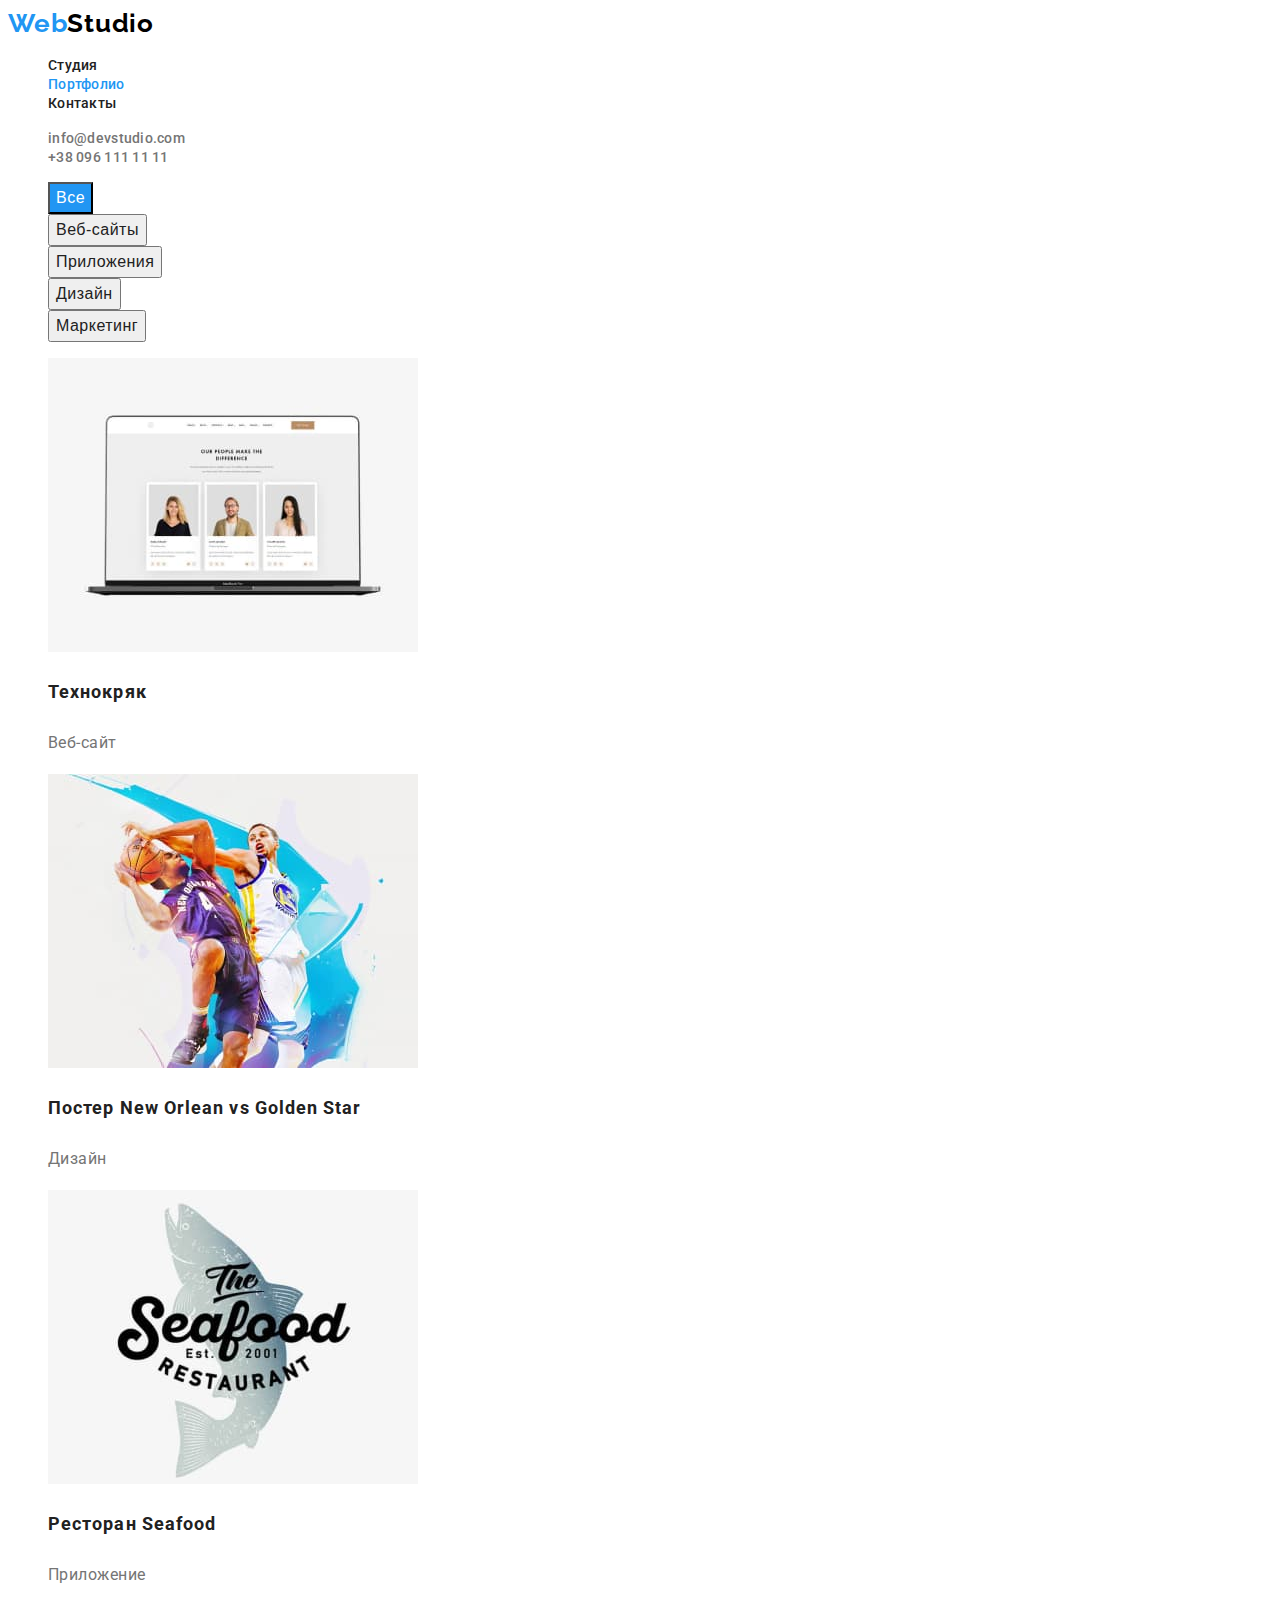
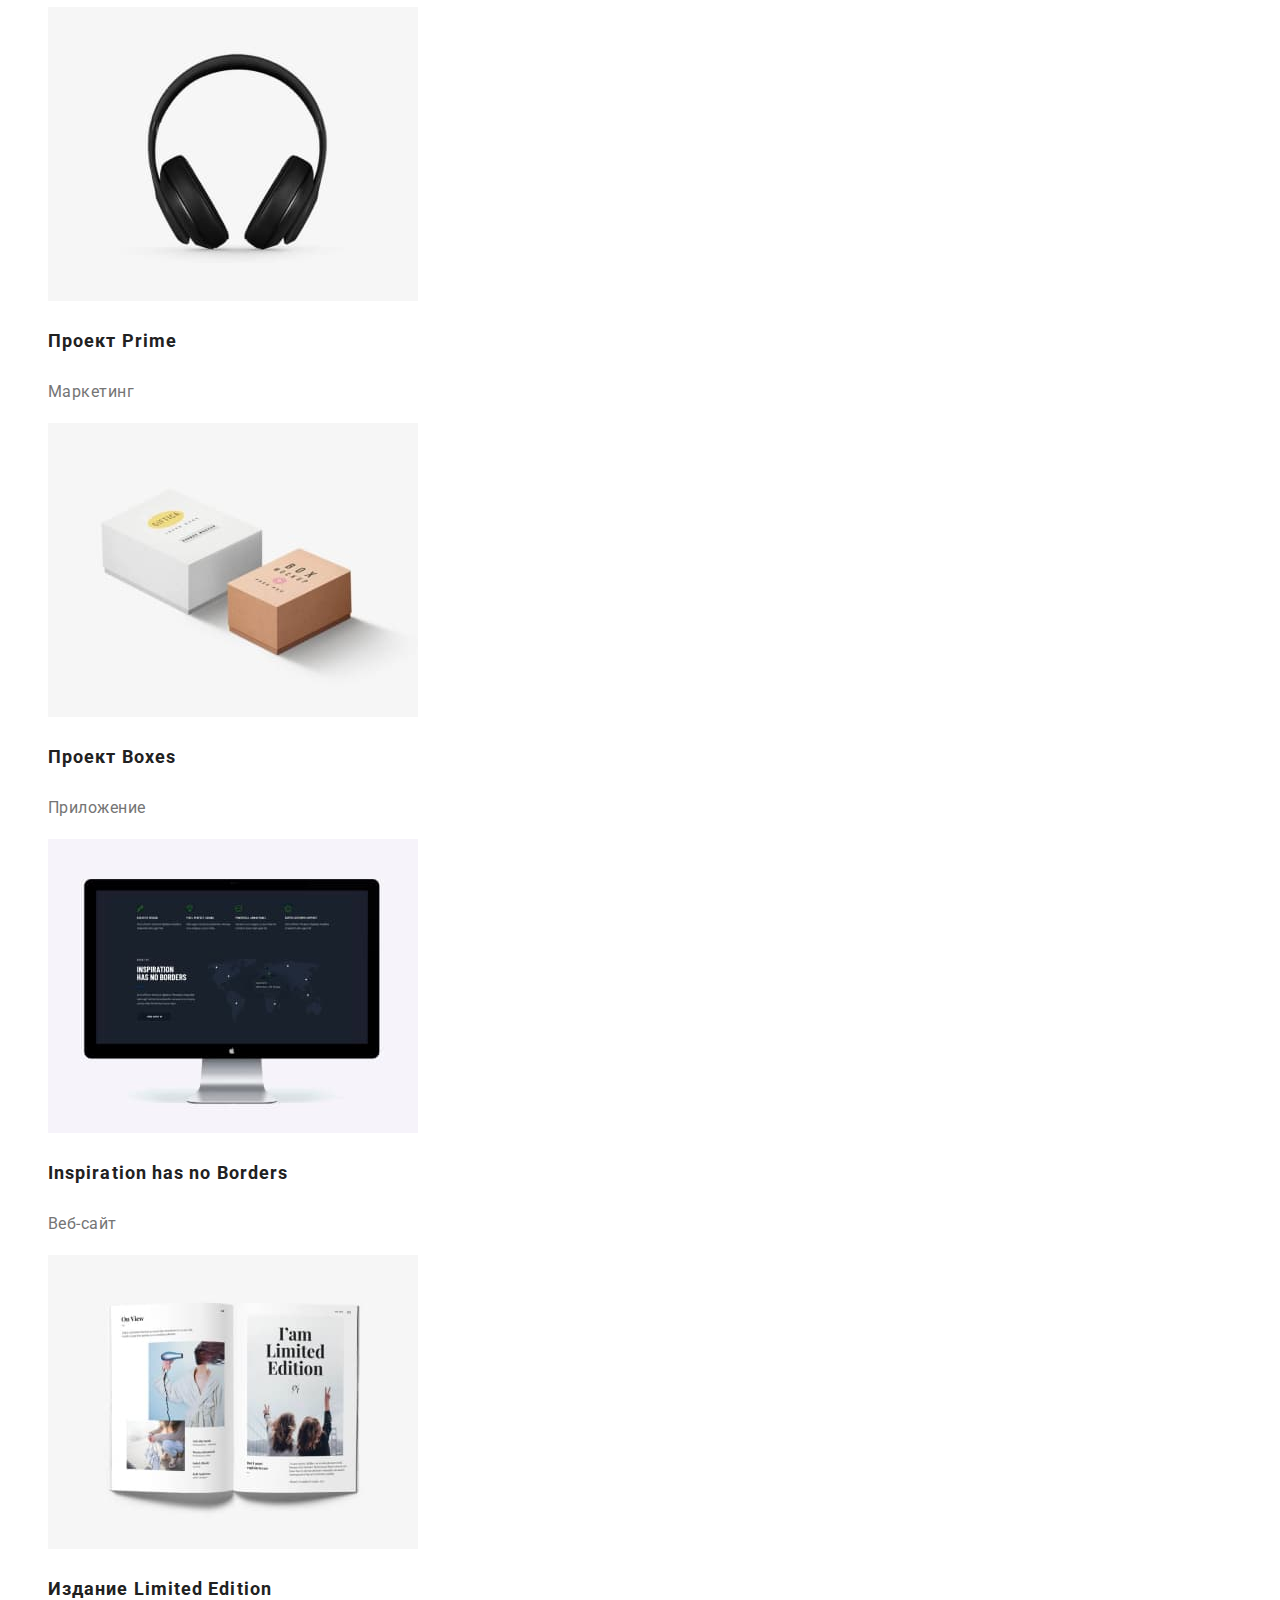
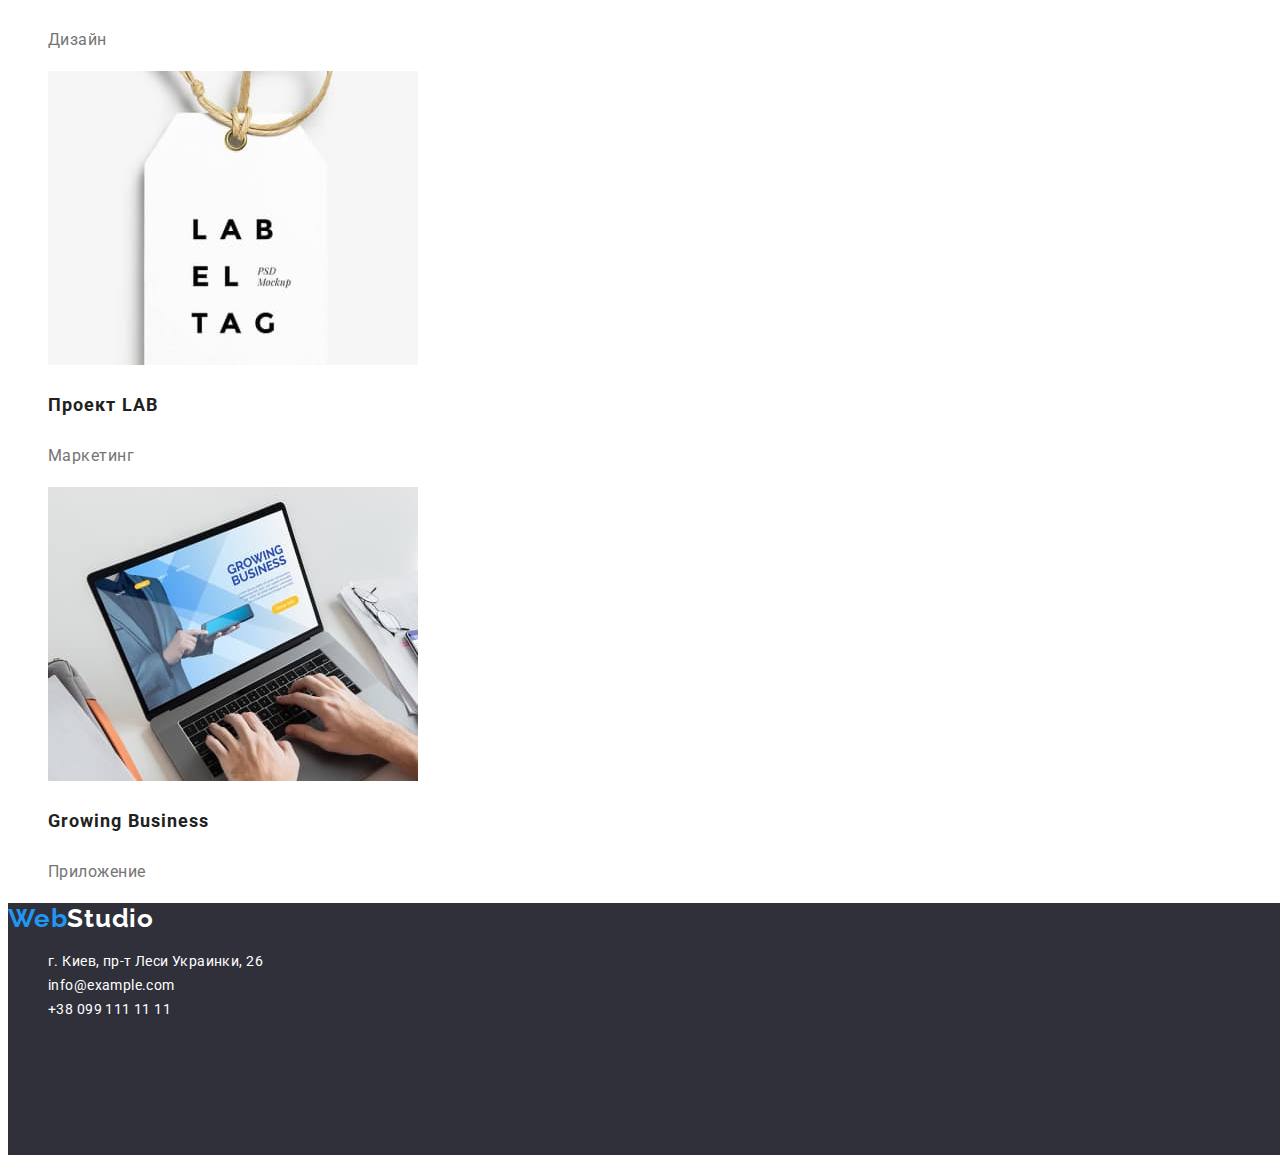
==== pornfolio.html @ 1063858a "first commit" ====
<!DOCTYPE html>
<html lang="ru">

<head>
    <meta charset="UTF-8">
    <meta http-equiv="X-UA-Compatible" content="IE=edge">
    <meta name="viewport" content="width=device-width, initial-scale=1.0">
    <title>Web studio</title>
    <link rel="preconnect" href="https://fonts.gstatic.com">
    <link href="<link rel="preconnect" href="https://fonts.gstatic.com">
    <link href="https://fonts.googleapis.com/css2?family=Oleo+Script&family=Raleway:wght@700&family=Roboto:wght@400;500;700;900&display=swap" rel="stylesheet">
    <link rel="stylesheet" href="./css/styles.css">
</head>

<body>
    <header class="page-header">
        <nav class="navigation">
            <a class="logo-link link" href="./index.html">Web<span class="letter">Studio</span></a>
            <ul class="menu-left list ">
                <li class="menu-item">
                    <a class="menu-link link" href="./index.html">Студия</a>
                </li>
                <li class="menu-item">
                    <a class="menu-link current link" href="./index.html">Портфолио</a>
                </li>
                <li class="menu-item">
                    <a class="menu-link link" href="./index.html">Контакты</a>
                </li>
            </ul>
        </nav>
        <ul class="menu-info list">
            <li class="menu-info-type">
                <a class="info-address link" href="mailto:info@devstudio.com ">info@devstudio.com</a>
            </li>
            <li class="menu-info-type">
                <a class="info-address link" href="tel:+380961111111">+38 096 111 11 11</a>
            </li>
        </ul>

    </header>
    <main class="">
        <section class="all-section">
            
            <ul class="filters list">
                <li class="filter-type">
                    <button class="filter-link current" type="button">Все</button>
                </li>
                <li class="filter-type">
                    <button class="filter-link" type="button">Веб-сайты</button>
                </li>
                <li class="filter-type">
                    <button class="filter-link" type="button">Приложения</button>
                </li>
                <li class="filter-type">
                    <button class="filter-link" type="button">Дизайн</button>
                </li>
                <li class="filter-type">
                    <button class="filter-link" type="button">Маркетинг</button>
                </li>
            </ul>
             <ul class="project list">
                  <li class="project-type">
                       <a class="project-itame link" href="">
                         <img src="./imges2/работа сайта/img-6.jpg" alt="">
                         <h3 class="project-name">Технокряк</h3>
                         <p class="project-filter">Веб-сайт</p>
                     </a>
                  </li>
                  <li class="project-type">
                       <a class="project-itame link" href="">
                         <img src="./imges2/работа сайта/img-7.jpg" alt="">
                         <h3 class="project-name">Постер <span lang="en">New Orlean vs Golden Star</span></h3>
                         <p class="project-filter">Дизайн</p>
                        </a>
                  </li>
                  <li class="project-type">
                       <a class="project-itame link" href="">
                         <img src="./imges2/работа сайта/img-9.jpg" alt="">
                         <h3 class="project-name">Ресторан <span lang="en">Seafood</span></h3>
                         <p class="project-filter">Приложение</p>
                        </a>
                  </li>
                  <li class="project-type"> 
                       <a class="project-itame link" href="">
                         <img src="./imges2/работа сайта/img-10.jpg" alt="">
                         <h3 class="project-name">Проект <span lang="en">Prime</span></h3>
                         <p class="project-filter">Маркетинг</p>
                        </a>
                  </li>
                 <li class="project-type">
                     <a class="project-itame link" href="">
                         <img src="./imges2/работа сайта/img-11.jpg" alt="">
                         <h3 class="project-name">Проект <span lang="en">Boxes</span></h3>
                         <p class="project-filter">Приложение</p>
                        </a>
                 </li>
                  <li class="project-type">
                      <a class="project-itame link" href="">
                          <img src="./imges2/работа сайта/img-12.jpg" alt="">
                          <h3 class="project-name" lang="en">Inspiration has no Borders</h3>
                          <p class="project-filter">Веб-сайт</p>
                        </a>
                  </li>
                  <li class="project-type">
                       <a class="project-itame link" href="">
                         <img src="./imges2/работа сайта/img-13.jpg" alt="">
                         <h3 class="project-name">Издание <span lang="en">Limited Edition</span></h3>
                         <p class="project-filter">Дизайн</p>
                        </a>
                  </li>
                  <li class="project-type">
                       <a class="project-itame link" href="">
                          <img src="./imges2/работа сайта/img-14.jpg" alt="">
                          <h3 class="project-name">Проект <span lang="en">LAB</span></h3>
                          <p class="project-filter">Маркетинг</p>
                        </a>
                  </li>
                  <li class="project-type">
                       <a class="project-itame link" href="">
                         <img src="./imges2/работа сайта/img-15.jpg" alt="">
                         <h3 class="project-name" lang="en">Growing Business</h3>
                         <p class="project-filter">Приложение</p>
                        </a>
                  </li>
             </ul>
        </section>
    </main>

    <footer class="footer-link">
        <nav class="navigation">
            <a class="logo-link link" href="./index.html">Web<span class="letter-footer">Studio</span></a>
            <ul class="navigation-type list">
                <li class="navigation-type-address">
                    <a class="type-address link" href="https://goo.gl/maps/59wte7JXXaXPMcsB8" target="_blank" rel="noopener noreferrer">г. Киев,
                        пр-т Леси Украинки, 26
                    </a>
                </li>
                <li class="navigation-type-address">
                    <a class="type-address link" href="maiito:info@example.com">info@example.com</a>
                </li>
                <li class="navigation-type-address">
                    <a class="type-address link"href="tel:+380991111111">+38 099 111 11 11</a>
                </li>
            </ul>
        </nav>
    </footer>
</body>

</html>
---- css/styles.css ----
:root {
  --main-font: "Roboto", sans-serif;
  --secondary-font: "Raleway", sans-serif;
  --accent-color: #2196f3;
  --text-accent-color: #212121;
}
.list {
  list-style: none;
}
.link {
  text-decoration: none;
}
body {
  font-family: var(--main-font);
  font-weight: 700;
}
.logo-link {
  font-family: var(--secondary-font);
  font-size: 26px;
  line-height: 1.19;
  letter-spacing: 0.03em;
  text-align: left;
  color: var(--accent-color);
}
.letter {
  color: black;
}

.menu-link {
  font-weight: 500;
  font-size: 14px;
  line-height: 1.14;
  letter-spacing: 0.02em;
  text-align: left;
  color: var(--text-accent-color);
}
.menu-link:hover,
.menu-link:focus {
  color: var(--accent-color);
}
.menu-link.current {
  color: var(--accent-color);
}
.info-address {
  font-weight: 500;
  font-size: 14px;
  line-height: 1.14;
  letter-spacing: 0.02em;
  text-align: left;
  color: #757575;
}
.info-address:hover,
.info-address:focus {
  color: var(--accent-color);
}
.info-address.current {
  color: var(--accent-color);
}
.main-type {
  text-align: center;
}
/*Шапка*/
.hat-item {
  background: #2f303a;
}

.hat-type {
  font-weight: 900;
  font-size: 44px;
  line-height: 1.36;
  letter-spacing: 0.06em;
  text-align: center;
  color: #ffffff;
}
.model-btm {
  font-size: 16px;
  line-height: 1.88;
  letter-spacing: 0.06em;
  text-align: center;
  cursor: pointer;
  color: #ffffff;
  background-color: #2196f3;
}
.model-btm:hover,
.model-btm:focus {
  background-color: var(--accent-color);
  color: #ffff;
}
/*Особености*/
.reature-item {
  height: 101px;
  width: 1170px;
  left: 215px;
  top: 774px;
  background: #e5e5e5;
}
.name-link {
  font-size: 14px;
  line-height: 1.14;
  letter-spacing: 0.03em;
  text-align: left;
  color: var(--text-accent-color);
}
.text-link {
  font-weight: 400;
  font-size: 14px;
  line-height: 1.71;
  letter-spacing: 0.03em;
  text-align: left;
  color: #757575;
}
/*Чем мы занимаемся*/
.work-name {
  font-size: 36px;
  line-height: 1.17;
  letter-spacing: 0.03em;
  text-align: center;
  color: var(--text-accent-color);
}
.work-picture {
  height: 294px;
  width: 370px;
  left: 615px;
  top: 1061px;
  border-radius: 0px;
}
/*Наша команда*/
.team-name {
  font-size: 36px;
  line-height: 1.17;
  letter-spacing: 0.03em;
  text-align: center;
  color: var(--text-accent-color);
}
.name-worker {
  font-weight: 500;
  font-size: 16px;
  line-height: 1.19;
  letter-spacing: 0.03em;
  text-align: center;
  color: var(--text-accent-color);
}
.profession {
  font-weight: 400;
  font-size: 16px;
  line-height: 19px;
  letter-spacing: 0.03em;
  text-align: center;
  color: #757575;
}
.team-picture {
  height: 260px;
  width: 270px;
  left: 815px;
  top: 1635px;
  border-radius: 0px;
}
/*Footer*/
.footer-link {
  height: 252px;
  width: 1600px;
  left: 0px;
  top: 2097px;
  background: #2f303a;
}
.type-address {
  font-weight: 400;
  font-size: 14px;
  line-height: 1.71;
  letter-spacing: 0.03em;
  text-align: left;
  color: #ffff;
}
.type-address:hover,
.type-address:focus {
  color: var(--accent-color);
}
.letter-footer {
  color: #ffffff;
}
/*===========Portfolio===========*/
/*button filters*/
.filter-link {
  font-weight: 500;
  font-size: 16px;
  line-height: 1.63;
  letter-spacing: 0.03em;
  text-align: center;
  cursor: pointer;
  color: var(--text-accent-color);
}
.filter-link:hover,
.filter-link:focus {
  background-color: var(--accent-color);
  color: #ffff;
}
.filter-link.current {
  background-color: var(--accent-color);
  color: #ffff;
}
/* Project object*/
.project-name {
  font-size: 18px;
  line-height: 2;
  letter-spacing: 0.06em;
  text-align: left;
  color: var(--text-accent-color);
}
.project-filter {
  font-weight: 400;
  font-size: 16px;
  line-height: 1.88;
  letter-spacing: 0.03em;
  text-align: left;
  color: #757575;
}
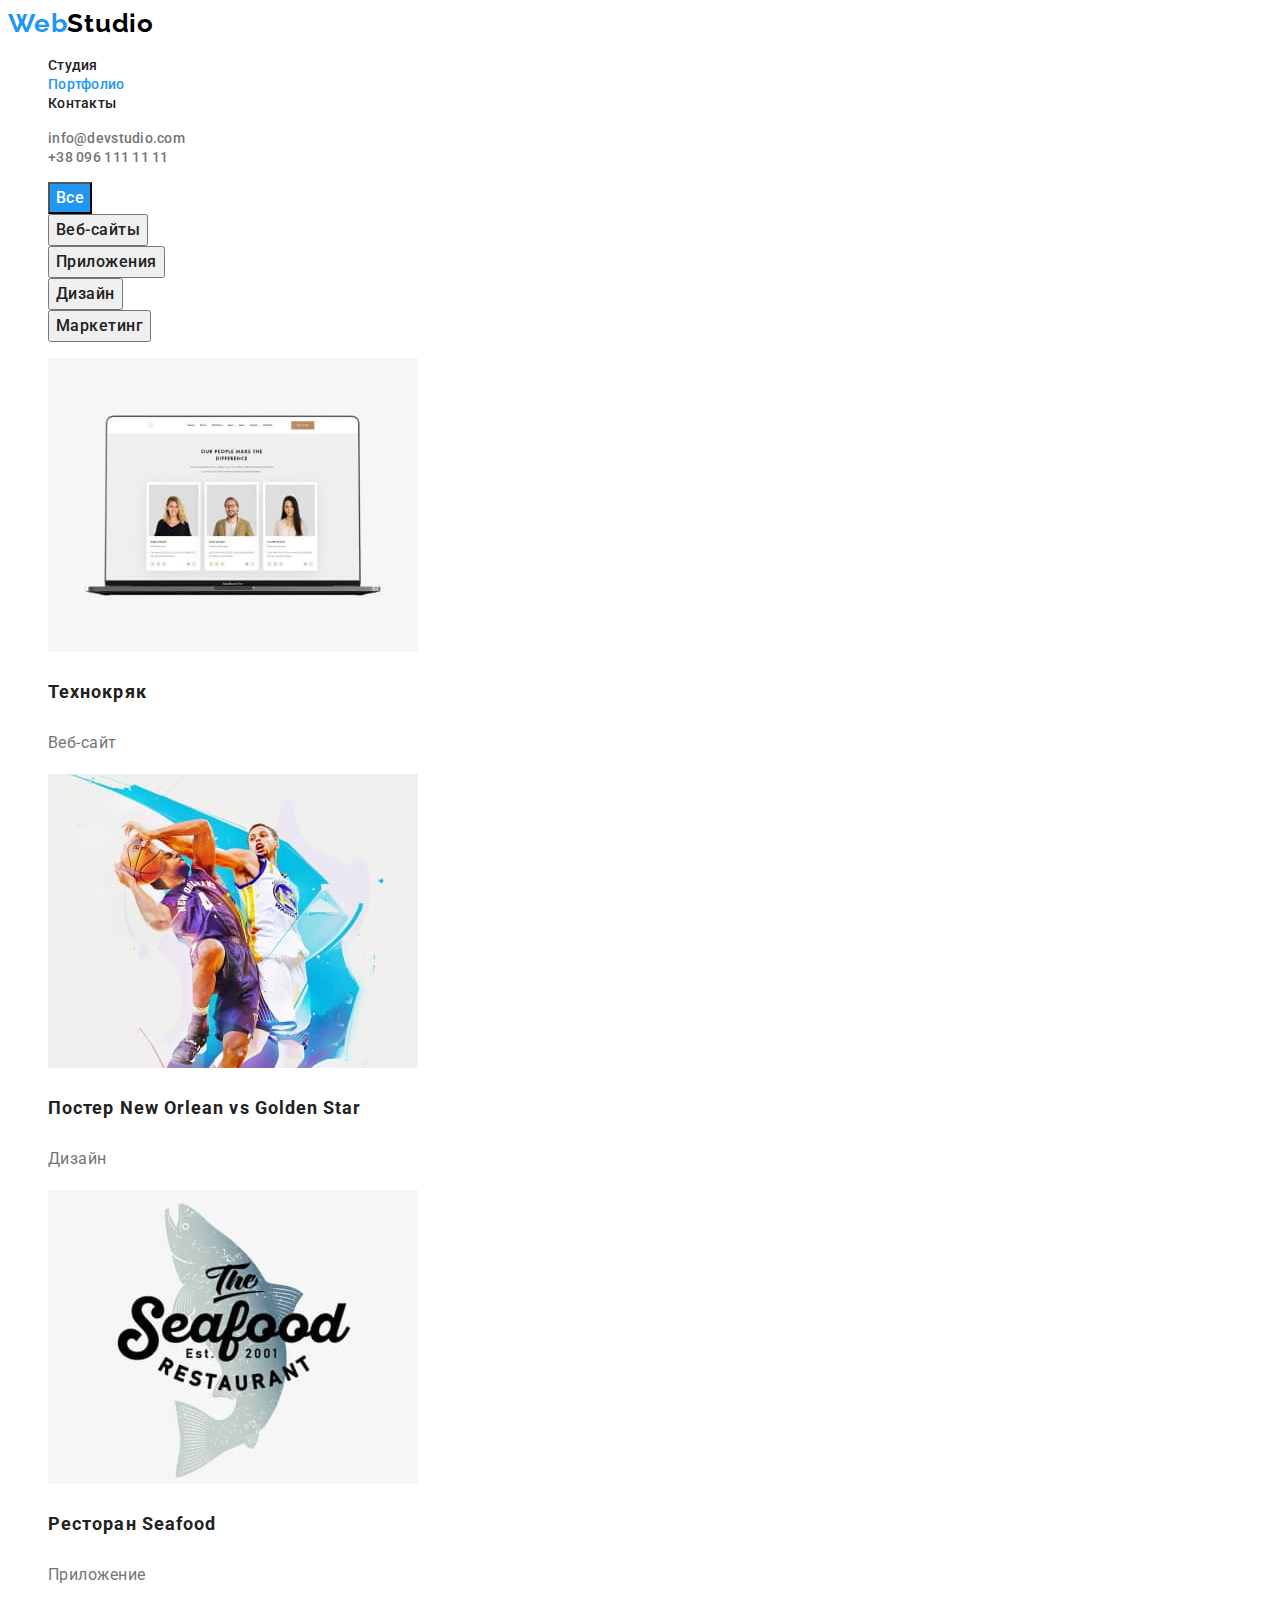
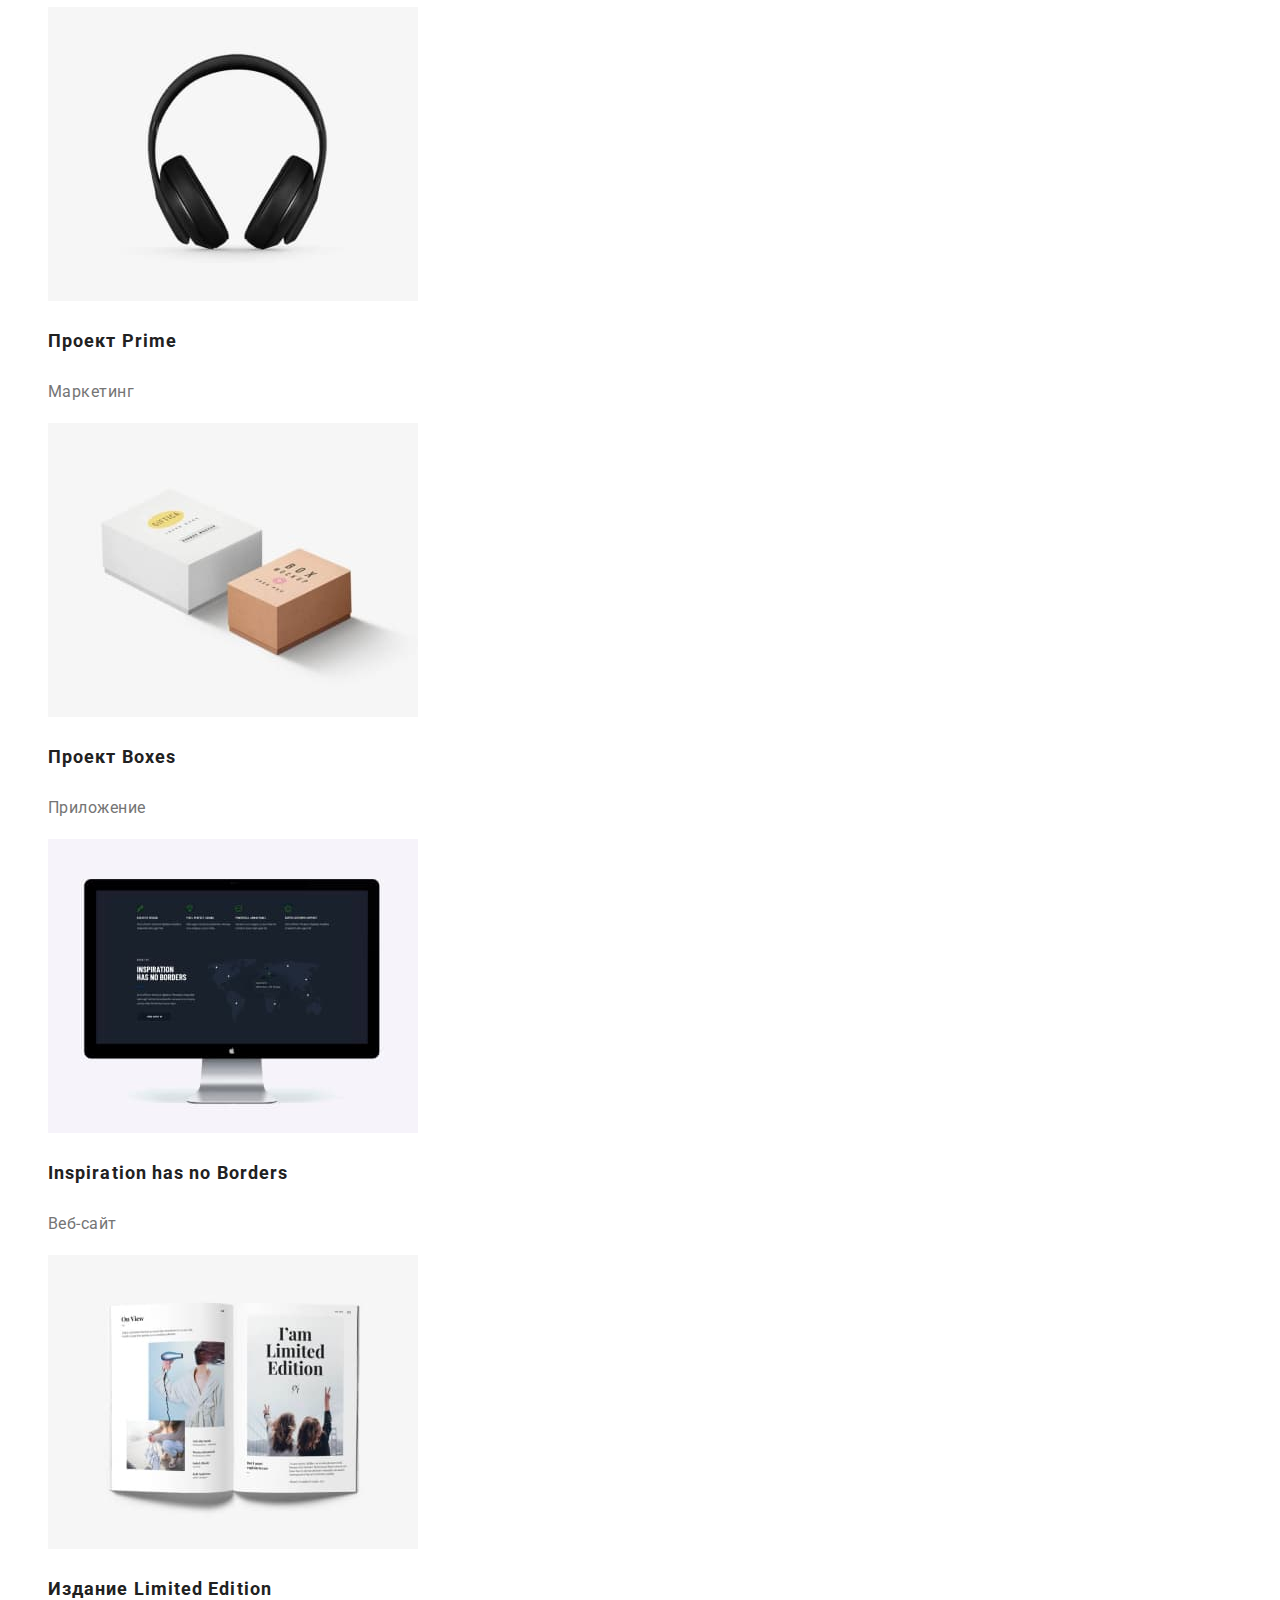
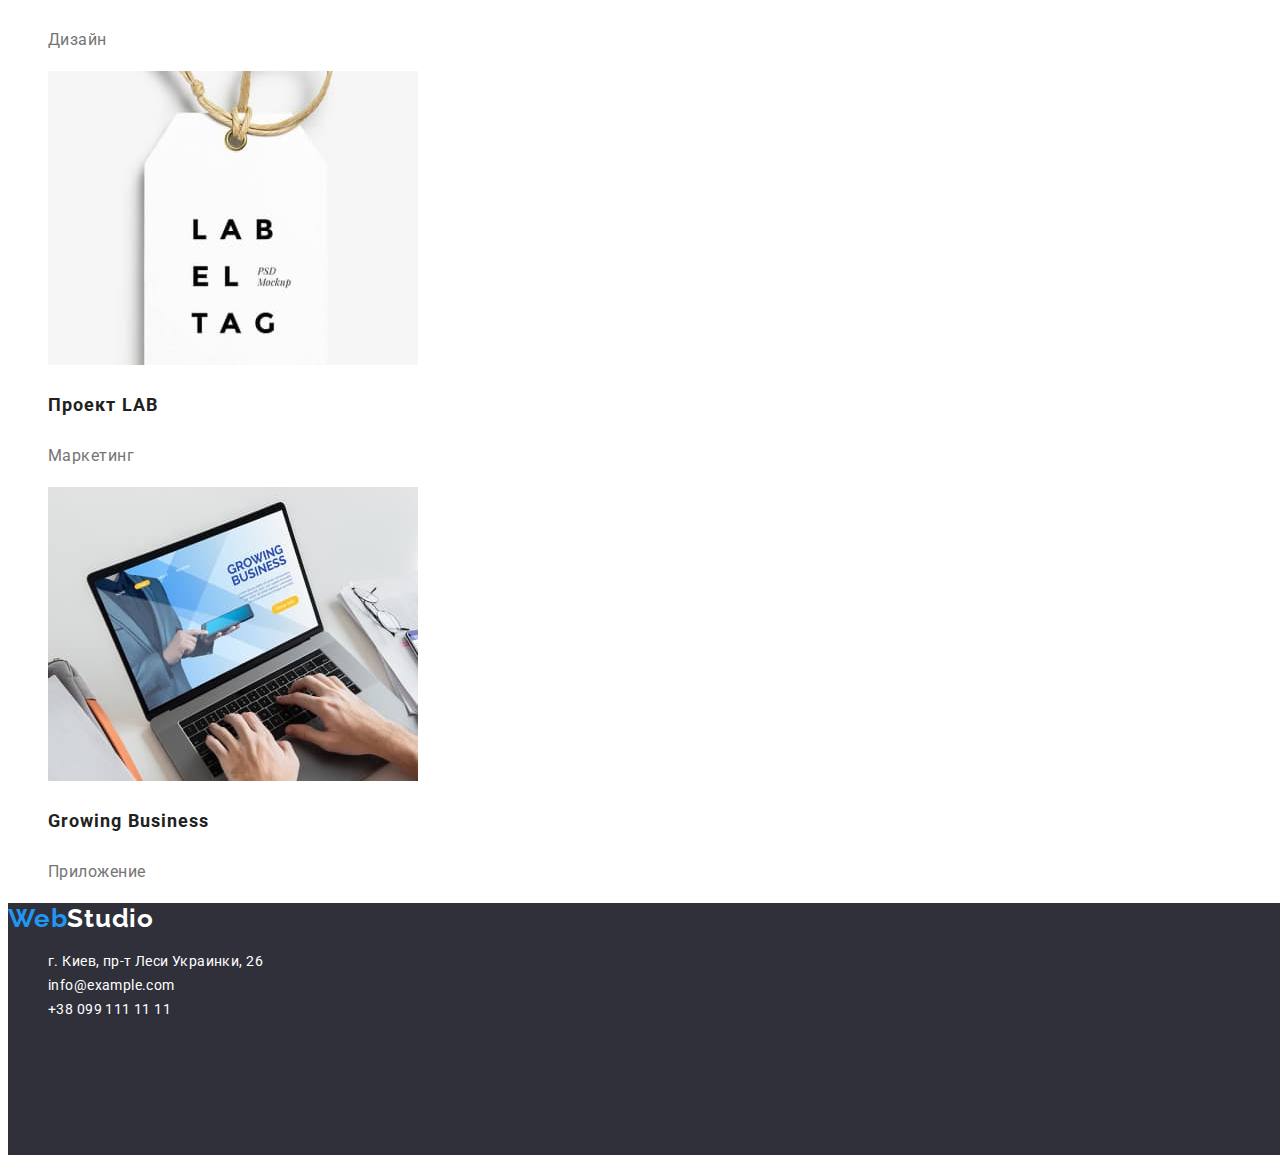
==== commit 1c3152e6: "add files" ====
--- a/pornfolio.html
+++ b/pornfolio.html
@@ -8,7 +8,7 @@
     <title>Web studio</title>
     <link rel="preconnect" href="https://fonts.gstatic.com">
     <link href="<link rel="preconnect" href="https://fonts.gstatic.com">
-    <link href="https://fonts.googleapis.com/css2?family=Oleo+Script&family=Raleway:wght@700&family=Roboto:wght@400;500;700;900&display=swap" rel="stylesheet">
+    <link href="https://fonts.googleapis.com/css2?family=Raleway:wght@700&family=Roboto:wght@400;500;700;900&display=swap" rel="stylesheet">
     <link rel="stylesheet" href="./css/styles.css">
 </head>
 
@@ -61,63 +61,63 @@
              <ul class="project list">
                   <li class="project-type">
                        <a class="project-itame link" href="">
-                         <img src="./imges2/работа сайта/img-6.jpg" alt="">
+                         <img class="type-picture" src="./imges2/работа сайта/img-6.jpg" alt="">
                          <h3 class="project-name">Технокряк</h3>
                          <p class="project-filter">Веб-сайт</p>
                      </a>
                   </li>
                   <li class="project-type">
                        <a class="project-itame link" href="">
-                         <img src="./imges2/работа сайта/img-7.jpg" alt="">
+                         <img class="type-picture" src="./imges2/работа сайта/img-7.jpg" alt="">
                          <h3 class="project-name">Постер <span lang="en">New Orlean vs Golden Star</span></h3>
                          <p class="project-filter">Дизайн</p>
                         </a>
                   </li>
                   <li class="project-type">
                        <a class="project-itame link" href="">
-                         <img src="./imges2/работа сайта/img-9.jpg" alt="">
+                         <img class="type-picture" src="./imges2/работа сайта/img-9.jpg" alt="">
                          <h3 class="project-name">Ресторан <span lang="en">Seafood</span></h3>
                          <p class="project-filter">Приложение</p>
                         </a>
                   </li>
                   <li class="project-type"> 
                        <a class="project-itame link" href="">
-                         <img src="./imges2/работа сайта/img-10.jpg" alt="">
+                         <img class="type-picture" src="./imges2/работа сайта/img-10.jpg" alt="">
                          <h3 class="project-name">Проект <span lang="en">Prime</span></h3>
                          <p class="project-filter">Маркетинг</p>
                         </a>
                   </li>
                  <li class="project-type">
                      <a class="project-itame link" href="">
-                         <img src="./imges2/работа сайта/img-11.jpg" alt="">
+                         <img class="type-picture" src="./imges2/работа сайта/img-11.jpg" alt="">
                          <h3 class="project-name">Проект <span lang="en">Boxes</span></h3>
                          <p class="project-filter">Приложение</p>
                         </a>
                  </li>
                   <li class="project-type">
                       <a class="project-itame link" href="">
-                          <img src="./imges2/работа сайта/img-12.jpg" alt="">
+                          <img class="type-picture" src="./imges2/работа сайта/img-12.jpg" alt="">
                           <h3 class="project-name" lang="en">Inspiration has no Borders</h3>
                           <p class="project-filter">Веб-сайт</p>
                         </a>
                   </li>
                   <li class="project-type">
                        <a class="project-itame link" href="">
-                         <img src="./imges2/работа сайта/img-13.jpg" alt="">
+                         <img class="type-picture" src="./imges2/работа сайта/img-13.jpg" alt="">
                          <h3 class="project-name">Издание <span lang="en">Limited Edition</span></h3>
                          <p class="project-filter">Дизайн</p>
                         </a>
                   </li>
                   <li class="project-type">
                        <a class="project-itame link" href="">
-                          <img src="./imges2/работа сайта/img-14.jpg" alt="">
+                          <img class="type-picture" src="./imges2/работа сайта/img-14.jpg" alt="">
                           <h3 class="project-name">Проект <span lang="en">LAB</span></h3>
                           <p class="project-filter">Маркетинг</p>
                         </a>
                   </li>
                   <li class="project-type">
                        <a class="project-itame link" href="">
-                         <img src="./imges2/работа сайта/img-15.jpg" alt="">
+                         <img class="type-picture" src="./imges2/работа сайта/img-15.jpg" alt="">
                          <h3 class="project-name" lang="en">Growing Business</h3>
                          <p class="project-filter">Приложение</p>
                         </a>
--- a/css/styles.css
+++ b/css/styles.css
@@ -53,9 +53,7 @@
 .info-address:focus {
   color: var(--accent-color);
 }
-.info-address.current {
-  color: var(--accent-color);
-}
+
 .main-type {
   text-align: center;
 }
@@ -173,7 +171,7 @@
 }
 .type-address:hover,
 .type-address:focus {
-  color: var(--accent-color);
+  color: #666;
 }
 .letter-footer {
   color: #ffffff;
@@ -181,13 +179,13 @@
 /*===========Portfolio===========*/
 /*button filters*/
 .filter-link {
-  font-weight: 500;
-  font-size: 16px;
+  font-family: Roboto;
+  font-size: 16px;
+  font-weight: 500;
   line-height: 1.63;
   letter-spacing: 0.03em;
   text-align: center;
-  cursor: pointer;
-  color: var(--text-accent-color);
+  color: #212121;
 }
 .filter-link:hover,
 .filter-link:focus {
@@ -214,3 +212,9 @@
   text-align: left;
   color: #757575;
 }
+.type-picture {
+  height: 294px;
+  width: 370px;
+  left: 215px;
+  top: 262px;
+}
